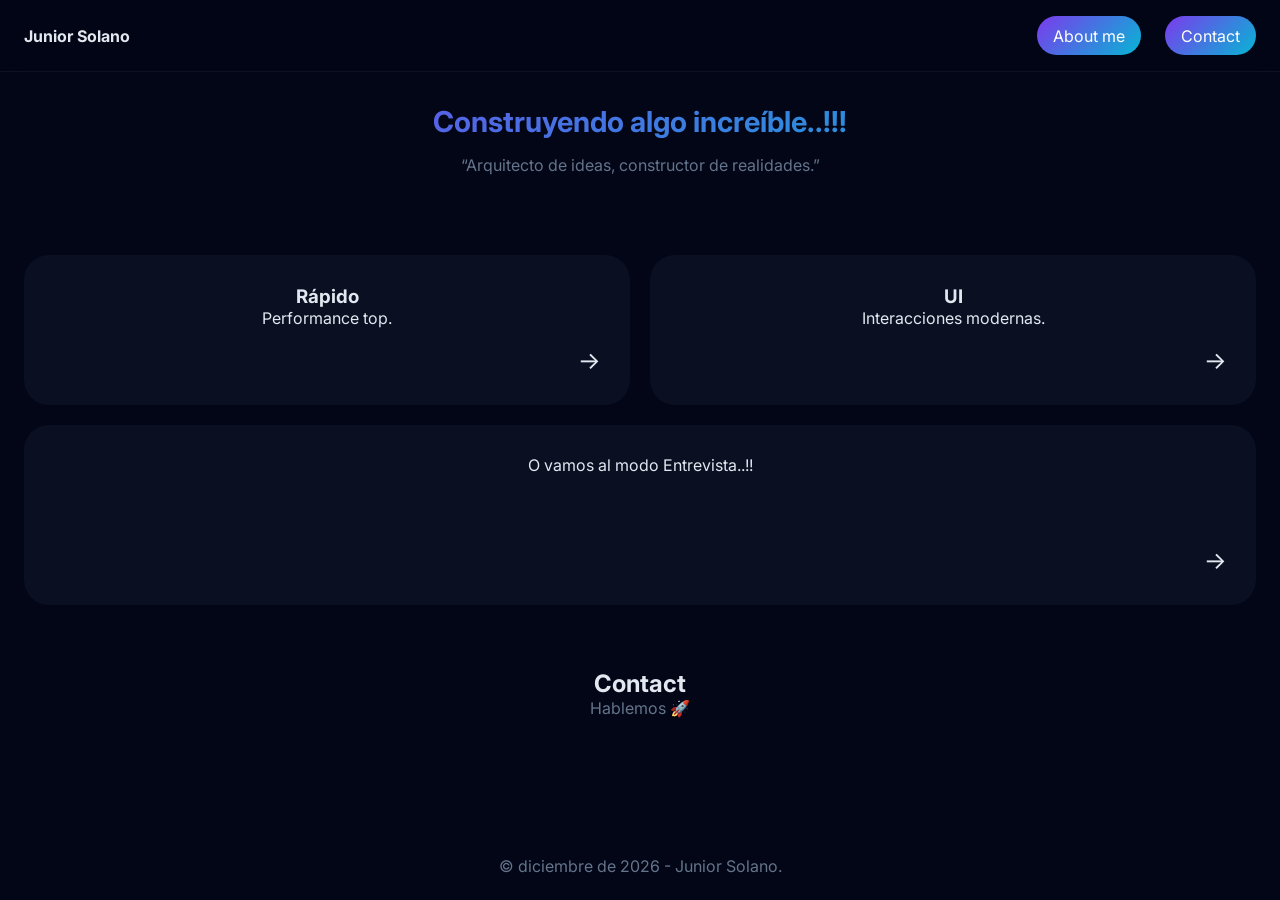
==== index.html @ f655fb6e "cards" ====
<!doctype html>
<html lang="es">
	<head>
		<meta charset="UTF-8" />
		<meta name="viewport" content="width=device-width, initial-scale=1.0" />
		<title>Junior Solano´s official Website</title>
		<link
			href="https://fonts.googleapis.com/css2?family=Inter:wght@300;400;600;700&display=swap"
			rel="stylesheet"
		/>
		<link rel="icon" href="assets/icon-dev.png" />
		<link rel="stylesheet" href="styles.css" />
	</head>
	<body>
		<header>
			<div class="logo" onclick="openModal()">Junior Solano</div>

			<nav>
				<a href="about.html" class="btn">About me</a>
				<a href="contact.html" class="btn">Contact</a>
			</nav>

			<div class="burger" id="burger" onclick="toggleMenu()">
				<span></span><span></span><span></span>
			</div>
		</header>

		<div class="mobile-menu" id="mobileMenu">
			<a href="#about" class="btn">About me</a>
			<a href="#contact" class="btn">Contact</a>
		</div>

		<section class="hero">
			<h1>Construyendo algo increíble..!!!</h1>
			<p>“Arquitecto de ideas, constructor de realidades.”</p>
		</section>

		<section class="section">
			<div class="cards">
				<div class="card">
					<div>
						<h3>Rápido</h3>
						<p>Performance top.</p>
					</div>
					<div class="arrow">→</div>
				</div>
				<div class="card">
					<div>
						<h3>UI</h3>
						<p>Interacciones modernas.</p>
					</div>
					<div class="arrow">→</div>
				</div>
				<div class="card wide">
					<span>O vamos al modo Entrevista..!!</span>
					<div class="arrow">→</div>
				</div>
			</div>
		</section>

		<section id="contact" class="section">
			<h2>Contact</h2>
			<p style="color: var(--muted)">Hablemos 🚀</p>
		</section>

		<footer><span id="copyright"></span></footer>

		<!-- MODAL -->
		<div class="modal" id="modal" onclick="closeModal()">
			<div class="modal-card" onclick="event.stopPropagation()">
				<h3>Hey 😎</h3>
				<p style="color: var(--muted); margin: 10px 0">
					Este sitio compila sin errores... mi vida no ;-)
				</p>
				<a href="#" class="btn">Ver algo más cool</a>
			</div>
		</div>

		<script>
			function toggleMenu() {
				mobileMenu.classList.toggle("open");
				burger.classList.toggle("active");
			}

			function openModal() {
				modal.classList.add("open");
			}
			function closeModal() {
				modal.classList.remove("open");
			}

			// easter egg "dev"
			let typed = "";
			window.addEventListener("keydown", (e) => {
				typed += e.key.toLowerCase();
				if (typed.includes("dev")) {
					alert("Modo developer activado 😏");
					typed = "";
				}
			});

			const now = new Date();
			const options = { year: "numeric", month: "long" };
			copyright.textContent = `© ${now.toLocaleDateString("es-ES", options)} - Junior Solano.`;

			// Sistema de validación de páginas y redirección a 404
			document.addEventListener("click", async (e) => {
				const link = e.target.closest("a");
				if (!link) return;

				const href = link.getAttribute("href");

				// Solo validar enlaces externos (que terminan en .html)
				// Ignorar enlaces internos (#), javascript:, y enlaces sin href
				if (
					!href ||
					href.startsWith("#") ||
					href.startsWith("javascript:") ||
					href === "/" ||
					href === ""
				) {
					return;
				}

				// Si es una página HTML, validar que exista
				if (href.endsWith(".html")) {
					e.preventDefault();

					try {
						const response = await fetch(href, { method: "HEAD" });

						if (response.status === 404 || !response.ok) {
							// Página no existe, redirigir a 404
							window.location.href = "/404.html";
						} else {
							// Página existe, navegar normalmente
							window.location.href = href;
						}
					} catch (error) {
						// Si hay error en la solicitud, asumir que no existe y redirigir a 404
						window.location.href = "/404.html";
					}
				}
			});
		</script>
	</body>
</html>
---- styles.css ----
:root {
	--bg: #020617;
	--card: rgba(15, 23, 42, 0.6);
	--text: #e2e8f0;
	--muted: #64748b;
	--primary: #7c3aed;
	--gradient: linear-gradient(135deg, #7c3aed, #06b6d4);
	--radius: 16px;
}

* {
	margin: 0;
	padding: 0;
	box-sizing: border-box;
	font-family: "Inter", sans-serif;
	scroll-behavior: smooth;
}

body {
	background: var(--bg);
	color: var(--text);
	min-height: 100vh;
	display: flex;
	flex-direction: column;
}

header {
	position: sticky;
	top: 0;
	backdrop-filter: blur(12px);
	background: rgba(2, 6, 23, 0.6);
	border-bottom: 1px solid rgba(255, 255, 255, 0.05);
	padding: 1rem 1.5rem;
	display: flex;
	justify-content: space-between;
	align-items: center;
	z-index: 1000;
}

.logo {
	cursor: pointer;
	font-weight: 700;
}

nav {
	display: none;
	gap: 1.5rem;
}

nav a {
	color: var(--text);
	text-decoration: none;
	position: relative;
}

nav a::after {
	content: "";
	position: absolute;
	bottom: -4px;
	left: 0;
	width: 0%;
	height: 2px;
	background: var(--gradient);
	transition: 0.3s;
}

nav a:hover::after {
	width: 100%;
}

.btn {
	background: var(--gradient);
	padding: 0.6rem 1rem;
	border-radius: 999px;
	color: white;
	text-decoration: none;
	transition: 0.3s;
}

.btn:hover {
	box-shadow: 0 0 20px rgba(124, 58, 237, 0.6);
}

.burger {
	display: flex;
	flex-direction: column;
	gap: 5px;
	cursor: pointer;
}

.burger span {
	width: 25px;
	height: 2px;
	background: var(--text);
	transition: 0.3s;
}

.burger.active span:nth-child(1) {
	transform: rotate(45deg) translateY(6px);
}
.burger.active span:nth-child(2) {
	opacity: 0;
}
.burger.active span:nth-child(3) {
	transform: rotate(-45deg) translateY(-6px);
}

/* MOBILE MENU FIXED + LOWER */
.mobile-menu {
	position: fixed;
	top: 70px;
	right: 0;
	height: calc(100vh - 70px);
	width: 75%;
	background: rgba(2, 6, 23, 0.95);
	backdrop-filter: blur(20px);
	display: flex;
	flex-direction: column;
	padding: 2rem;
	gap: 1rem;
	transform: translateX(100%);
	transition: transform 0.4s ease;
}

.mobile-menu.open {
	transform: translateX(0);
}

.mobile-menu a {
	opacity: 0;
	transform: translateX(20px);
	text-decoration: none;
	color: var(--text);
	padding: 0.9rem 1rem;
	border-radius: 10px;
	background: rgba(255, 255, 255, 0.03);
	transition: 0.3s;
}

.mobile-menu.open a {
	opacity: 1;
	transform: translateX(0);
}

.mobile-menu a:nth-child(1) {
	transition-delay: 0.1s;
}
.mobile-menu a:nth-child(2) {
	transition-delay: 0.2s;
}
.mobile-menu a:nth-child(3) {
	transition-delay: 0.3s;
}

.mobile-menu a:hover {
	background: rgba(124, 58, 237, 0.2);
	transform: translateX(6px);
}

.hero,
.section {
	padding: 2rem 1.5rem;
	text-align: center;
}

.hero h1 {
	font-size: 1.8rem;
	background: var(--gradient);
	-webkit-background-clip: text;
	-webkit-text-fill-color: transparent;
}

.hero p {
	color: var(--muted);
	margin: 1rem 0;
}

.cards {
	display: grid;
	grid-template-columns: 1fr;
	gap: 20px;
}

.card {
	background: var(--card);
	color: var(--text);
	border-radius: 25px;
	padding: 30px;
	cursor: pointer;
	display: flex;
	flex-direction: column;
	justify-content: space-between;
	min-height: 150px;
	transition:
		transform 0.3s ease,
		box-shadow 0.3s ease;
	animation: slideUp 0.8s ease forwards;
}

.card:hover {
	transform: translateY(-8px) scale(1.02);
	box-shadow: 0 10px 30px rgba(0, 0, 0, 0.3);
}

.arrow {
	align-self: flex-end;
	font-size: 1.5rem;
	transition: transform 0.3s ease;
}

.card:hover .arrow {
	transform: translateX(8px);
}

.wide {
	min-height: 180px;
}

/* Tablet */
@media (min-width: 600px) {
	.cards {
		grid-template-columns: repeat(2, 1fr);
	}

	.wide {
		grid-column: span 2;
	}
}

footer {
	margin-top: auto;
	text-align: center;
	padding: 1.5rem;
	color: var(--muted);
}

/* MODAL APPLE STYLE */
.modal {
	position: fixed;
	inset: 0;
	background: rgba(0, 0, 0, 0.5);
	backdrop-filter: blur(10px);
	display: flex;
	align-items: center;
	justify-content: center;
	opacity: 0;
	pointer-events: none;
	transition: 0.3s;
}

.modal.open {
	opacity: 1;
	pointer-events: all;
}

.modal::before {
	content: "";
	position: absolute;
	inset: 0;
	background: url("https://grainy-gradients.vercel.app/noise.svg");
	opacity: 0.2;
}

.modal-card {
	position: relative;
	background: var(--card);
	padding: 2rem;
	border-radius: var(--radius);
	text-align: center;
	transform: scale(0.9);
	transition: 0.3s;
}

.modal.open .modal-card {
	transform: scale(1);
}

@media (min-width: 640px) {
	nav {
		display: flex;
	}
	.burger {
		display: none;
	}
}

/* Animaciones */
@keyframes slideUp {
	from {
		opacity: 0;
		transform: translateY(20px);
	}
	to {
		opacity: 1;
		transform: translateY(0);
	}
}
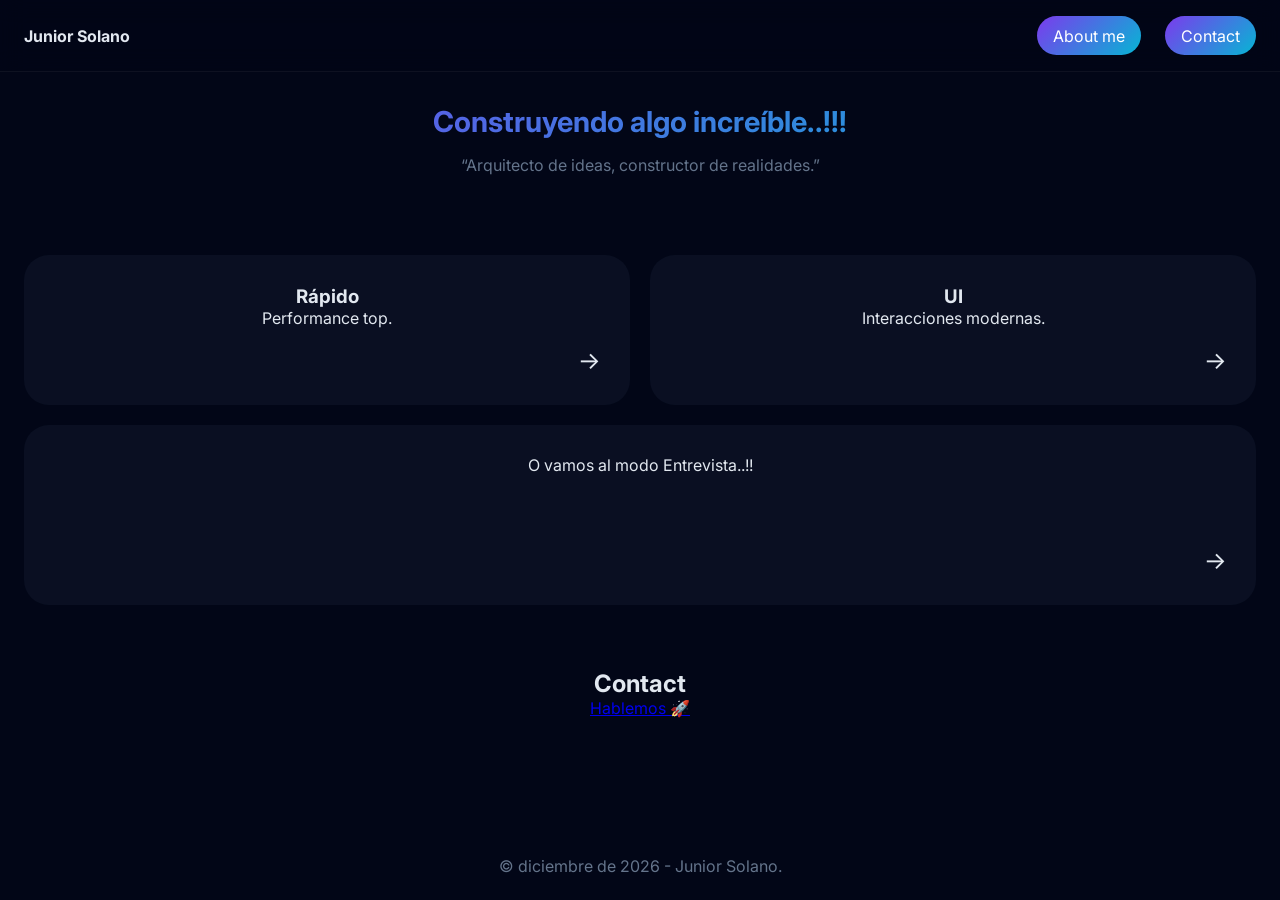
==== commit 6a0c6858: "3 cards beta" ====
--- a/index.html
+++ b/index.html
@@ -60,7 +60,8 @@
 
 		<section id="contact" class="section">
 			<h2>Contact</h2>
-			<p style="color: var(--muted)">Hablemos 🚀</p>
+			<p style="color: var(--muted)">
+				<a href="constructor.html" class="">Hablemos 🚀</p></a>
 		</section>
 
 		<footer><span id="copyright"></span></footer>
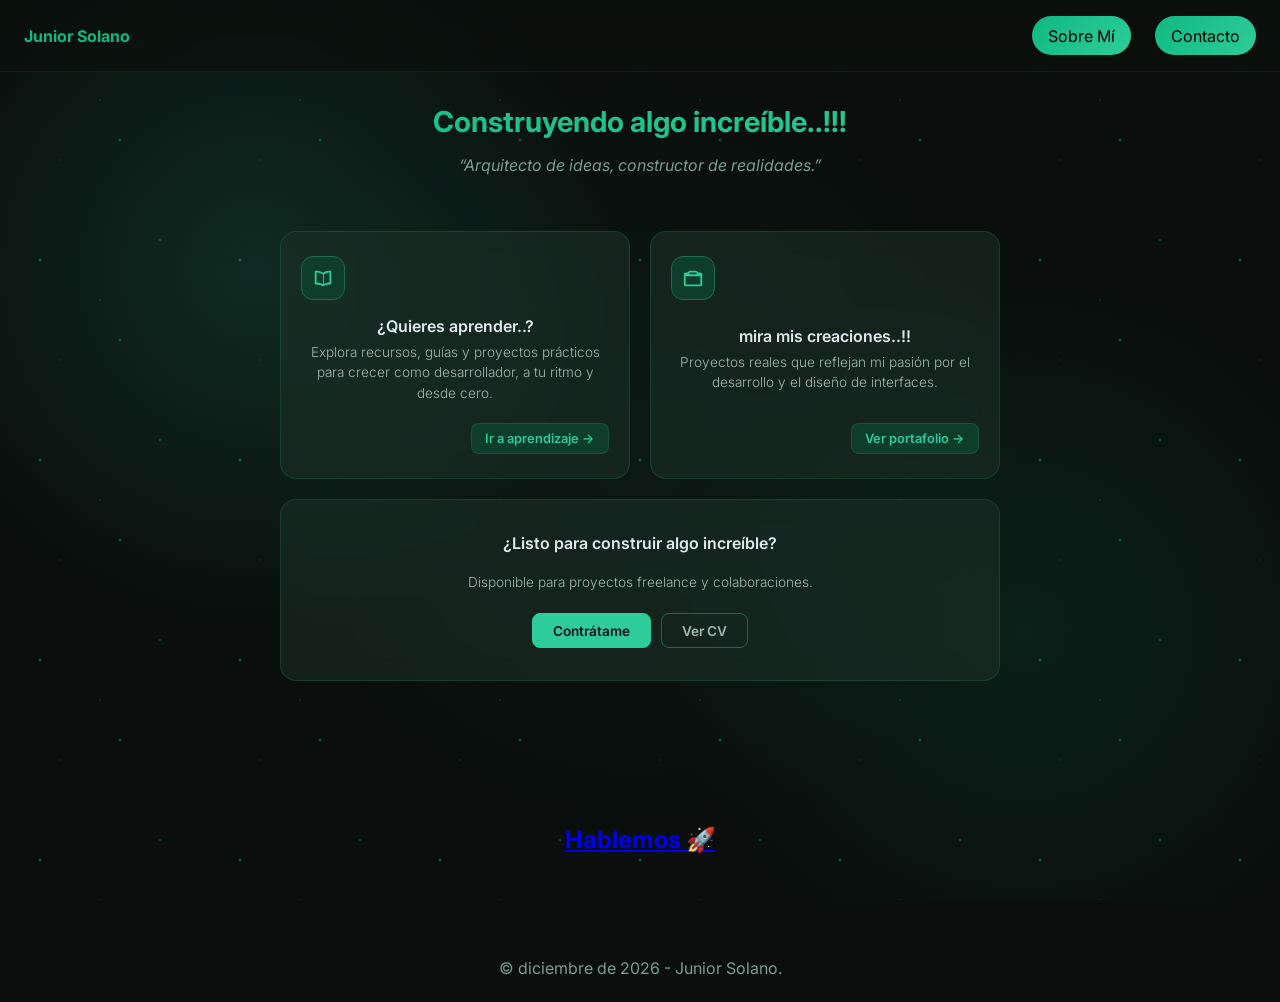
==== commit 7bad60e0: "bg y animations" ====
--- a/index.html
+++ b/index.html
@@ -16,8 +16,8 @@
 			<div class="logo" onclick="openModal()">Junior Solano</div>
 
 			<nav>
-				<a href="about.html" class="btn">About me</a>
-				<a href="contact.html" class="btn">Contact</a>
+					<a href="about.html" class="btn">Sobre Mí</a>
+					<a href="contact.html" class="btn">Contacto</a>
 			</nav>
 
 			<div class="burger" id="burger" onclick="toggleMenu()">
@@ -26,42 +26,87 @@
 		</header>
 
 		<div class="mobile-menu" id="mobileMenu">
-			<a href="#about" class="btn">About me</a>
-			<a href="#contact" class="btn">Contact</a>
+			<a href="#about" class="btn">Sobre Mí</a>
+			<a href="#contact" class="btn">Contacto</a>
 		</div>
 
 		<section class="hero">
 			<h1>Construyendo algo increíble..!!!</h1>
-			<p>“Arquitecto de ideas, constructor de realidades.”</p>
+			<p><em>“Arquitecto de ideas, constructor de realidades.”</em></p>
 		</section>
 
 		<section class="section">
 			<div class="cards">
 				<div class="card">
+					<div class="card-icon">
+						<!-- ícono: libro abierto -->
+						<svg
+							viewBox="0 0 24 24"
+							xmlns="http://www.w3.org/2000/svg"
+						>
+							<path
+								d="M12 21a1 1 0 01-.5-.13C10 19.91 7.5 19 5 19H4a1 1 0 01-1-1V5a1 1 0 011-1h1c2.74 0 5.4.9 7 2.28C13.6 4.9 16.26 4 19 4h1a1 1 0 011 1v13a1 1 0 01-1 1h-1c-2.5 0-5 .91-6.5 1.87A1 1 0 0112 21zm-7-4h.09C7.5 17 10 17.7 12 18.83V8.1C10.5 7.1 8.3 6.3 5 6.08V17zm14 0V6.08C16.7 6.3 14.5 7.1 13 8.1v10.73C15 17.7 17.5 17 19 17h.09z"
+							/>
+						</svg>
+					</div>
 					<div>
-						<h3>Rápido</h3>
-						<p>Performance top.</p>
+						<h3>¿Quieres aprender..?</h3>
+						<p>
+							Explora recursos, guías y proyectos prácticos para
+							crecer como desarrollador, a tu ritmo y desde cero.
+						</p>
 					</div>
-					<div class="arrow">→</div>
+					<a href="aprendizaje.html" class="arrow btn-arrow"
+						>Ir a aprendizaje →</a
+					>
 				</div>
+
 				<div class="card">
+					<div class="card-icon">
+						<!-- ícono: portafolio -->
+						<svg
+							viewBox="0 0 24 24"
+							xmlns="http://www.w3.org/2000/svg"
+						>
+							<path
+								d="M20 6h-2.18A3 3 0 0015 4H9a3 3 0 00-2.82 2H4a2 2 0 00-2 2v11a2 2 0 002 2h16a2 2 0 002-2V8a2 2 0 00-2-2zm-11 0h6a1 1 0 010 2H9a1 1 0 010-2zm-5 4h16v9H4v-9z"
+							/>
+						</svg>
+					</div>
 					<div>
-						<h3>UI</h3>
-						<p>Interacciones modernas.</p>
+						<h3>mira mis creaciones..!!</h3>
+						<p>
+							Proyectos reales que reflejan mi pasión por el
+							desarrollo y el diseño de interfaces.
+						</p>
 					</div>
-					<div class="arrow">→</div>
+					<a href="portafolio.html" class="arrow btn-arrow"
+						>Ver portafolio →</a
+					>
 				</div>
-				<div class="card wide">
-					<span>O vamos al modo Entrevista..!!</span>
-					<div class="arrow">→</div>
+
+				<div class="card card-cta">
+					<h3 class="cta-title">
+						¿Listo para construir algo increíble?
+					</h3>
+					<p class="cta-sub">
+						Disponible para proyectos freelance y colaboraciones.
+					</p>
+					<div class="cta-btns">
+						<a href="contacto.html" class="cta-btn cta-primary"
+							>Contrátame</a
+						>
+						<a href="cv.html" class="cta-btn cta-secondary"
+							>Ver CV</a
+						>
+					</div>
 				</div>
 			</div>
 		</section>
 
 		<section id="contact" class="section">
-			<h2>Contact</h2>
-			<p style="color: var(--muted)">
-				<a href="constructor.html" class="">Hablemos 🚀</p></a>
+			
+			<h2 style="color: var(--muted)">				<a href="constructor.html" class="">Hablemos 🚀<h2/></a>
 		</section>
 
 		<footer><span id="copyright"></span></footer>
@@ -77,72 +122,6 @@
 			</div>
 		</div>
 
-		<script>
-			function toggleMenu() {
-				mobileMenu.classList.toggle("open");
-				burger.classList.toggle("active");
-			}
-
-			function openModal() {
-				modal.classList.add("open");
-			}
-			function closeModal() {
-				modal.classList.remove("open");
-			}
-
-			// easter egg "dev"
-			let typed = "";
-			window.addEventListener("keydown", (e) => {
-				typed += e.key.toLowerCase();
-				if (typed.includes("dev")) {
-					alert("Modo developer activado 😏");
-					typed = "";
-				}
-			});
-
-			const now = new Date();
-			const options = { year: "numeric", month: "long" };
-			copyright.textContent = `© ${now.toLocaleDateString("es-ES", options)} - Junior Solano.`;
-
-			// Sistema de validación de páginas y redirección a 404
-			document.addEventListener("click", async (e) => {
-				const link = e.target.closest("a");
-				if (!link) return;
-
-				const href = link.getAttribute("href");
-
-				// Solo validar enlaces externos (que terminan en .html)
-				// Ignorar enlaces internos (#), javascript:, y enlaces sin href
-				if (
-					!href ||
-					href.startsWith("#") ||
-					href.startsWith("javascript:") ||
-					href === "/" ||
-					href === ""
-				) {
-					return;
-				}
-
-				// Si es una página HTML, validar que exista
-				if (href.endsWith(".html")) {
-					e.preventDefault();
-
-					try {
-						const response = await fetch(href, { method: "HEAD" });
-
-						if (response.status === 404 || !response.ok) {
-							// Página no existe, redirigir a 404
-							window.location.href = "/404.html";
-						} else {
-							// Página existe, navegar normalmente
-							window.location.href = href;
-						}
-					} catch (error) {
-						// Si hay error en la solicitud, asumir que no existe y redirigir a 404
-						window.location.href = "/404.html";
-					}
-				}
-			});
-		</script>
+		<script src="script.js"></script>
 	</body>
 </html>
--- a/styles.css
+++ b/styles.css
@@ -1,14 +1,19 @@
+/* ══════════════════════════════════════════════════════════════════════════════
+VARIABLES & RESET
+   ═════════════════════════════════════════════════════════════════════════════ */
 :root {
-	--bg: #020617;
-	--card: rgba(15, 23, 42, 0.6);
+	--bg: #0a0f0d;
+	--card: rgba(30, 50, 40, 0.6);
 	--text: #e2e8f0;
-	--muted: #64748b;
-	--primary: #7c3aed;
-	--gradient: linear-gradient(135deg, #7c3aed, #06b6d4);
+	--muted: #7a9d8f;
+	--primary: #10b981;
+	--gradient: linear-gradient(135deg, #10b981, #2ecc9a);
 	--radius: 16px;
 }
 
-* {
+*,
+*::before,
+*::after {
 	margin: 0;
 	padding: 0;
 	box-sizing: border-box;
@@ -22,14 +27,80 @@
 	min-height: 100vh;
 	display: flex;
 	flex-direction: column;
+	position: relative;
+	overflow-x: hidden;
+}
+
+/* Fondo animado combinado */
+body::before {
+	content: "";
+	position: fixed;
+	inset: 0;
+	background-image: 
+		/* Luz ambiental - Opción 5 */
+		radial-gradient(
+			circle at 20% 30%,
+			rgba(46, 204, 154, 0.15) 0%,
+			transparent 30%
+		),
+		radial-gradient(
+			circle at 80% 70%,
+			rgba(16, 185, 129, 0.1) 0%,
+			transparent 30%
+		),
+		radial-gradient(
+			circle at 50% 50%,
+			rgba(46, 204, 154, 0.05) 0%,
+			transparent 50%
+		),
+		/* Partículas brillantes - Opción 3 */
+		radial-gradient(
+				2px 2px at 20% 30%,
+				rgba(46, 204, 154, 0.6),
+				transparent
+			),
+		radial-gradient(
+			2px 2px at 60% 70%,
+			rgba(16, 185, 129, 0.6),
+			transparent
+		),
+		radial-gradient(
+			1px 1px at 50% 50%,
+			rgba(46, 204, 154, 0.4),
+			transparent
+		),
+		radial-gradient(
+			2px 2px at 80% 20%,
+			rgba(16, 185, 129, 0.5),
+			transparent
+		),
+		radial-gradient(
+			1px 1px at 30% 80%,
+			rgba(46, 204, 154, 0.3),
+			transparent
+		);
+	background-size:
+		100% 100%,
+		100% 100%,
+		100% 100%,
+		200px 200px,
+		200px 200px,
+		200px 200px,
+		200px 200px,
+		200px 200px;
+	animation:
+		glowPulse 6s ease-in-out infinite,
+		particleShift 25s linear infinite;
+	pointer-events: none;
+	z-index: -1;
 }
 
 header {
 	position: sticky;
 	top: 0;
 	backdrop-filter: blur(12px);
-	background: rgba(2, 6, 23, 0.6);
-	border-bottom: 1px solid rgba(255, 255, 255, 0.05);
+	background: rgba(10, 15, 13, 0.6);
+	border-bottom: 1px solid rgba(46, 204, 154, 0.1);
 	padding: 1rem 1.5rem;
 	display: flex;
 	justify-content: space-between;
@@ -40,6 +111,7 @@
 .logo {
 	cursor: pointer;
 	font-weight: 700;
+	color: var(--primary);
 }
 
 nav {
@@ -72,13 +144,13 @@
 	background: var(--gradient);
 	padding: 0.6rem 1rem;
 	border-radius: 999px;
-	color: white;
+	color: #000000;
 	text-decoration: none;
 	transition: 0.3s;
 }
 
 .btn:hover {
-	box-shadow: 0 0 20px rgba(124, 58, 237, 0.6);
+	box-shadow: 0 0 20px rgba(16, 185, 129, 0.6);
 }
 
 .burger {
@@ -112,7 +184,7 @@
 	right: 0;
 	height: calc(100vh - 70px);
 	width: 75%;
-	background: rgba(2, 6, 23, 0.95);
+	background: rgba(10, 15, 13, 0.95);
 	backdrop-filter: blur(20px);
 	display: flex;
 	flex-direction: column;
@@ -153,7 +225,7 @@
 }
 
 .mobile-menu a:hover {
-	background: rgba(124, 58, 237, 0.2);
+	background: rgba(16, 185, 129, 0.2);
 	transform: translateX(6px);
 }
 
@@ -161,6 +233,10 @@
 .section {
 	padding: 2rem 1.5rem;
 	text-align: center;
+}
+
+.hero + .section {
+	padding-top: 0.5rem;
 }
 
 .hero h1 {
@@ -182,7 +258,7 @@
 }
 
 .card {
-	background: var(--card);
+	background: rgba(30, 50, 40, 0.55);
 	color: var(--text);
 	border-radius: 25px;
 	padding: 30px;
@@ -191,6 +267,7 @@
 	flex-direction: column;
 	justify-content: space-between;
 	min-height: 150px;
+	backdrop-filter: blur(10px);
 	transition:
 		transform 0.3s ease,
 		box-shadow 0.3s ease;
@@ -200,6 +277,7 @@
 .card:hover {
 	transform: translateY(-8px) scale(1.02);
 	box-shadow: 0 10px 30px rgba(0, 0, 0, 0.3);
+	background: rgba(20, 58, 41, 0.75);
 }
 
 .arrow {
@@ -284,7 +362,272 @@
 	}
 }
 
-/* Animaciones */
+/* ══════════════════════════════════════════════════════════════════════════════
+   CARDS & COMPONENTS
+   ═════════════════════════════════════════════════════════════════════════════ */
+
+.section {
+	padding: 3rem 1rem 4rem;
+	display: flex;
+	flex-direction: column;
+	align-items: center;
+	gap: 2.5rem;
+}
+
+.cards {
+	display: grid;
+	grid-template-columns: 1fr;
+	gap: 1rem;
+	width: 100%;
+	max-width: 720px;
+}
+
+.card {
+	background: rgba(30, 50, 40, 0.55);
+	border: 1px solid rgba(46, 204, 154, 0.16);
+	border-radius: 16px;
+	padding: 1.5rem 1.25rem;
+	cursor: pointer;
+	position: relative;
+	overflow: hidden;
+	backdrop-filter: blur(12px);
+	opacity: 0;
+	transform: translateY(20px);
+	animation: cardIn 0.5s cubic-bezier(0.22, 1, 0.36, 1) forwards;
+	transition:
+		transform 0.3s cubic-bezier(0.22, 1, 0.36, 1),
+		border-color 0.3s,
+		background 0.3s;
+}
+
+.card:nth-child(1) {
+	animation-delay: 0.05s;
+}
+.card:nth-child(2) {
+	animation-delay: 0.15s;
+}
+.card:nth-child(3) {
+	animation-delay: 0.25s;
+}
+.card:nth-child(4) {
+	animation-delay: 0.35s;
+}
+.card:nth-child(5) {
+	animation-delay: 0.45s;
+}
+.card:nth-child(6) {
+	animation-delay: 0.55s;
+}
+
+.card:hover {
+	transform: scale(1.04) translateY(-2px);
+	border-color: #2ecc9a44;
+	background: rgba(20, 58, 41, 0.7);
+}
+
+.card::before {
+	content: "";
+	position: absolute;
+	inset: 0;
+	border-radius: 16px;
+	background: radial-gradient(circle at 60% 0%, #2ecc9a12, transparent 70%);
+	opacity: 0;
+	transition: opacity 0.4s;
+	pointer-events: none;
+}
+
+.card:hover::before {
+	opacity: 1;
+}
+
+/* CARD ICON */
+.card-icon {
+	width: 44px;
+	height: 44px;
+	border-radius: 12px;
+	background: #0f3d2c;
+	border: 1px solid #1d6b4a;
+	display: flex;
+	align-items: center;
+	justify-content: center;
+	margin-bottom: 1rem;
+	transition:
+		transform 0.4s cubic-bezier(0.34, 1.56, 0.64, 1),
+		background 0.3s,
+		border-color 0.3s;
+}
+
+.card:hover .card-icon {
+	transform: rotate(12deg) scale(1.18);
+	background: #1a5e48;
+	border-color: #2ecc9a88;
+}
+
+.card-icon svg {
+	width: 22px;
+	height: 22px;
+	fill: #2ecc9a;
+	transition: fill 0.3s;
+}
+
+/* CARD TEXT */
+.card h3 {
+	font-size: 1rem;
+	font-weight: 600;
+	color: #e2e8f0;
+	margin-bottom: 0.35rem;
+	transition: color 0.3s;
+}
+
+.card:hover h3 {
+	color: #ffffff;
+}
+
+.card p {
+	font-size: 0.85rem;
+	font-weight: 300;
+	color: #a0b8b0;
+	line-height: 1.5;
+	transition: color 0.3s;
+}
+
+.card:hover p {
+	color: #c0d8d0;
+}
+
+.arrow {
+	margin-top: 1.25rem;
+	font-size: 0.85rem;
+	color: #4a6b60;
+	display: inline-block;
+	transition:
+		transform 0.3s,
+		color 0.3s;
+}
+
+.card:hover .arrow {
+	transform: translateX(5px);
+	color: #2ecc9a;
+}
+
+/* CARD CTA */
+.card-cta {
+	text-align: center;
+	display: flex;
+	flex-direction: column;
+	align-items: center;
+	justify-content: center;
+	gap: 0.75rem;
+	padding: 2rem 1.5rem;
+}
+
+.cta-title {
+	font-size: 1.15rem;
+	font-weight: 700;
+	color: #e2e8f0;
+	line-height: 1.4;
+}
+
+.cta-sub {
+	font-size: 0.85rem;
+	color: #7a9d8f;
+	line-height: 1.5;
+	max-width: 400px;
+}
+
+.cta-btns {
+	display: flex;
+	gap: 10px;
+	flex-wrap: wrap;
+	justify-content: center;
+	margin-top: 0.5rem;
+}
+
+.cta-btn {
+	padding: 0.55rem 1.25rem;
+	border-radius: 8px;
+	font-size: 0.85rem;
+	font-weight: 600;
+	text-decoration: none;
+	transition:
+		transform 0.25s,
+		background 0.25s,
+		border-color 0.25s;
+}
+
+.cta-primary {
+	background: #2ecc9a;
+	color: #0a0f0d;
+	border: 1px solid #2ecc9a;
+}
+
+.cta-primary:hover {
+	background: #10b981;
+	transform: translateY(-2px);
+}
+
+.cta-secondary {
+	background: transparent;
+	color: #a0b8b0;
+	border: 1px solid #1d6b4a;
+}
+
+.cta-secondary:hover {
+	border-color: #2ecc9a;
+	color: #e2e8f0;
+	transform: translateY(-2px);
+}
+
+/* ARROW BUTTON */
+.btn-arrow {
+	display: inline-block;
+	margin-top: 1.25rem;
+	font-size: 0.8rem;
+	font-weight: 600;
+	color: #2ecc9a;
+	background: #0f3d2c;
+	border: 1px solid #1d6b4a88;
+	border-radius: 8px;
+	padding: 0.45rem 0.85rem;
+	text-decoration: none;
+	transition:
+		background 0.3s,
+		border-color 0.3s,
+		transform 0.3s,
+		color 0.3s;
+}
+
+.card:hover .btn-arrow {
+	background: #1a5e48;
+	border-color: #2ecc9a88;
+	transform: translateX(4px);
+}
+
+/* RESPONSIVE GRID */
+@media (min-width: 768px) {
+	.cards {
+		grid-template-columns: repeat(2, 1fr);
+		gap: 1.25rem;
+	}
+	.section {
+		padding: 4rem 2rem 5rem;
+	}
+	.card:last-child {
+		grid-column: 1 / -1;
+	}
+}
+
+/* ══════════════════════════════════════════════════════════════════════════════
+   ANIMATIONS
+   ═════════════════════════════════════════════════════════════════════════════ */
+
+@keyframes cardIn {
+	to {
+		opacity: 1;
+		transform: translateY(0);
+	}
+}
+
 @keyframes slideUp {
 	from {
 		opacity: 0;
@@ -295,3 +638,40 @@
 		transform: translateY(0);
 	}
 }
+
+/* Pulso de luz ambiental */
+@keyframes glowPulse {
+	0%,
+	100% {
+		opacity: 0.5;
+	}
+	50% {
+		opacity: 1;
+	}
+}
+
+/* Movimiento de partículas brillantes */
+@keyframes particleShift {
+	0% {
+		background-position:
+			0 0,
+			0 0,
+			0 0,
+			0 0,
+			0 0,
+			0 0,
+			0 0,
+			0 0;
+	}
+	100% {
+		background-position:
+			0 0,
+			0 0,
+			0 0,
+			200px 200px,
+			200px 200px,
+			200px 200px,
+			200px 200px,
+			200px 200px;
+	}
+}
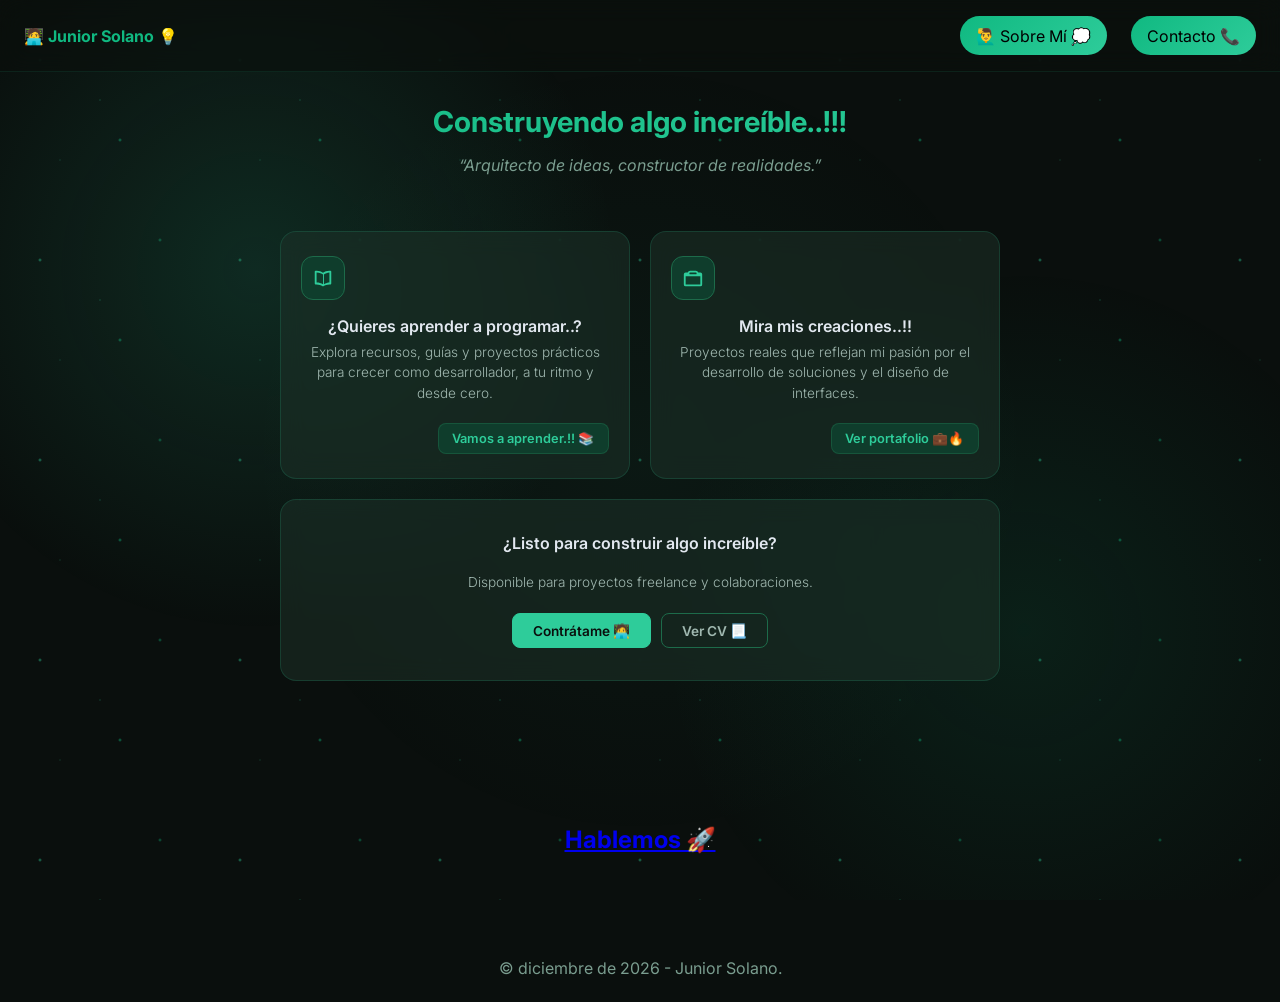
==== commit 722152cd: "emojis" ====
--- a/index.html
+++ b/index.html
@@ -13,11 +13,11 @@
 	</head>
 	<body>
 		<header>
-			<div class="logo" onclick="openModal()">Junior Solano</div>
+			<div class="logo" onclick="openModal()">🧑‍💻 Junior Solano 💡</div>
 
 			<nav>
-					<a href="about.html" class="btn">Sobre Mí</a>
-					<a href="contact.html" class="btn">Contacto</a>
+					<a href="about.html" class="btn">🙋‍♂️ Sobre Mí 💭</a>
+					<a href="contact.html" class="btn">Contacto 📞</a>
 			</nav>
 
 			<div class="burger" id="burger" onclick="toggleMenu()">
@@ -26,8 +26,8 @@
 		</header>
 
 		<div class="mobile-menu" id="mobileMenu">
-			<a href="#about" class="btn">Sobre Mí</a>
-			<a href="#contact" class="btn">Contacto</a>
+			<a href="#about" class="btn">🙋‍♂️ Sobre Mí 💭</a>
+			<a href="#contact" class="btn">Contacto 📞</a>
 		</div>
 
 		<section class="hero">
@@ -50,14 +50,14 @@
 						</svg>
 					</div>
 					<div>
-						<h3>¿Quieres aprender..?</h3>
+						<h3>¿Quieres aprender a programar..?</h3>
 						<p>
 							Explora recursos, guías y proyectos prácticos para
 							crecer como desarrollador, a tu ritmo y desde cero.
 						</p>
 					</div>
 					<a href="aprendizaje.html" class="arrow btn-arrow"
-						>Ir a aprendizaje →</a
+						>Vamos a aprender.!! 📚</a
 					>
 				</div>
 
@@ -74,14 +74,14 @@
 						</svg>
 					</div>
 					<div>
-						<h3>mira mis creaciones..!!</h3>
+						<h3>Mira mis creaciones..!!</h3>
 						<p>
 							Proyectos reales que reflejan mi pasión por el
-							desarrollo y el diseño de interfaces.
+							desarrollo de soluciones y el diseño de interfaces.
 						</p>
 					</div>
 					<a href="portafolio.html" class="arrow btn-arrow"
-						>Ver portafolio →</a
+						>Ver portafolio 💼🔥</a
 					>
 				</div>
 
@@ -94,10 +94,10 @@
 					</p>
 					<div class="cta-btns">
 						<a href="contacto.html" class="cta-btn cta-primary"
-							>Contrátame</a
+							>Contrátame 🧑‍💻</a
 						>
 						<a href="cv.html" class="cta-btn cta-secondary"
-							>Ver CV</a
+							>Ver CV 📃</a
 						>
 					</div>
 				</div>
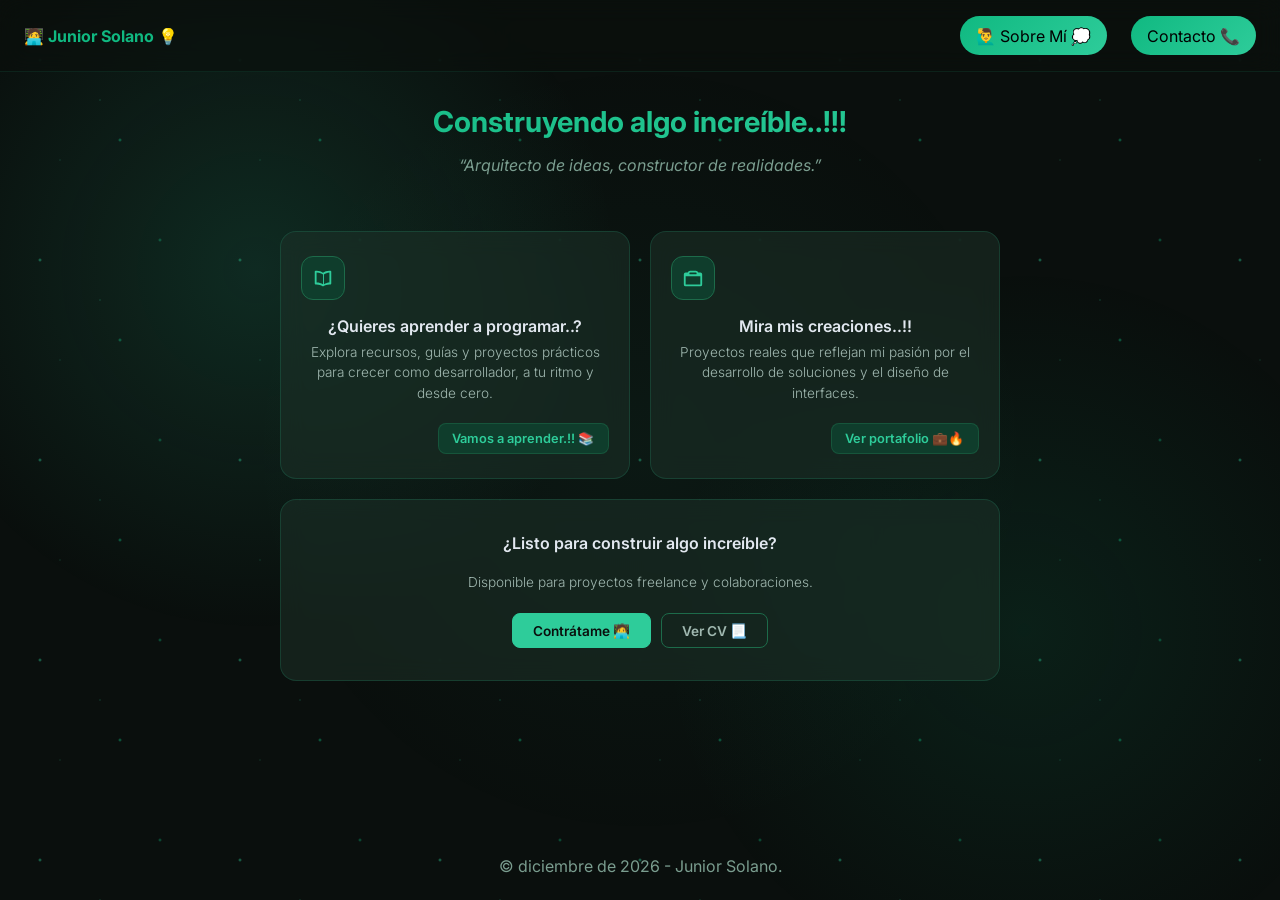
==== commit 67d3d57e: "." ====
--- a/index.html
+++ b/index.html
@@ -16,8 +16,8 @@
 			<div class="logo" onclick="openModal()">🧑‍💻 Junior Solano 💡</div>
 
 			<nav>
-					<a href="about.html" class="btn">🙋‍♂️ Sobre Mí 💭</a>
-					<a href="contact.html" class="btn">Contacto 📞</a>
+				<a href="about.html" class="btn">🙋‍♂️ Sobre Mí 💭</a>
+				<a href="contact.html" class="btn">Contacto 📞</a>
 			</nav>
 
 			<div class="burger" id="burger" onclick="toggleMenu()">
@@ -104,10 +104,12 @@
 			</div>
 		</section>
 
+		<!-- Sección de contacto 
 		<section id="contact" class="section">
 			
 			<h2 style="color: var(--muted)">				<a href="constructor.html" class="">Hablemos 🚀<h2/></a>
 		</section>
+	-->
 
 		<footer><span id="copyright"></span></footer>
 
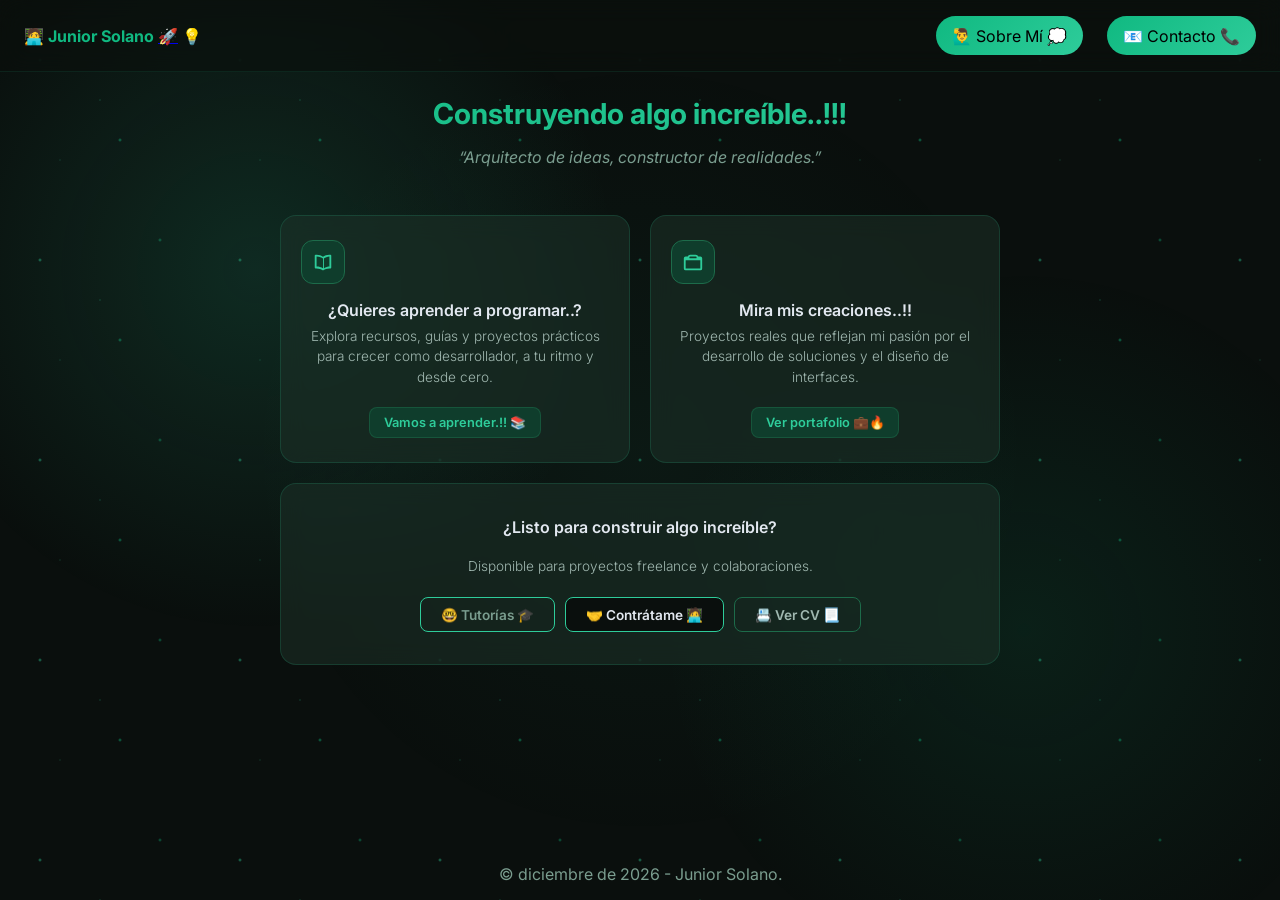
==== commit 0095b1e9: "page about me" ====
--- a/index.html
+++ b/index.html
@@ -3,7 +3,7 @@
 	<head>
 		<meta charset="UTF-8" />
 		<meta name="viewport" content="width=device-width, initial-scale=1.0" />
-		<title>Junior Solano´s official Website</title>
+		<title>Junior Solano´s O fficial Website</title>
 		<link
 			href="https://fonts.googleapis.com/css2?family=Inter:wght@300;400;600;700&display=swap"
 			rel="stylesheet"
@@ -13,21 +13,48 @@
 	</head>
 	<body>
 		<header>
-			<div class="logo" onclick="openModal()">🧑‍💻 Junior Solano 💡</div>
+			<div class="logo" onclick="openModal()">
+				🧑‍💻 Junior Solano
+
+				<a href="constructor.html" class=""> 🚀</a>
+
+				💡
+			</div>
 
 			<nav>
 				<a href="about.html" class="btn">🙋‍♂️ Sobre Mí 💭</a>
-				<a href="contact.html" class="btn">Contacto 📞</a>
+				<a href="contact.html" class="btn">📧 Contacto 📞</a>
 			</nav>
 
-			<div class="burger" id="burger" onclick="toggleMenu()">
+			<div
+				class="burger"
+				id="burger"
+				onclick="toggleMenu()"
+				aria-label="Abrir menú"
+				role="button"
+				tabindex="0"
+			>
 				<span></span><span></span><span></span>
 			</div>
 		</header>
 
-		<div class="mobile-menu" id="mobileMenu">
-			<a href="#about" class="btn">🙋‍♂️ Sobre Mí 💭</a>
-			<a href="#contact" class="btn">Contacto 📞</a>
+		<div
+			class="mobile-menu-overlay"
+			id="mobileMenuOverlay"
+			onclick="closeMenu()"
+		></div>
+
+		<div class="mobile-menu" id="mobileMenu" aria-hidden="true">
+			<button
+				class="mobile-close"
+				type="button"
+				onclick="closeMenu()"
+				aria-label="Cerrar menú"
+			>
+				✕ Cerrar
+			</button>
+			<a href="about.html" class="btn">🙋‍♂️ Sobre Mí 💭</a>
+			<a href="contact.html" class="btn">📧 Contacto 📞</a>
 		</div>
 
 		<section class="hero">
@@ -93,23 +120,19 @@
 						Disponible para proyectos freelance y colaboraciones.
 					</p>
 					<div class="cta-btns">
+						<a href="tutorias.html" class="cta-btn cta-default"
+							>🤓 Tutorías 🎓</a
+						>
 						<a href="contacto.html" class="cta-btn cta-primary"
-							>Contrátame 🧑‍💻</a
+							>🤝 Contrátame 🧑‍💻</a
 						>
 						<a href="cv.html" class="cta-btn cta-secondary"
-							>Ver CV 📃</a
+							>📇 Ver CV 📃</a
 						>
 					</div>
 				</div>
 			</div>
 		</section>
-
-		<!-- Sección de contacto 
-		<section id="contact" class="section">
-			
-			<h2 style="color: var(--muted)">				<a href="constructor.html" class="">Hablemos 🚀<h2/></a>
-		</section>
-	-->
 
 		<footer><span id="copyright"></span></footer>
 
--- a/styles.css
+++ b/styles.css
@@ -178,24 +178,65 @@
 }
 
 /* MOBILE MENU FIXED + LOWER */
+.mobile-menu-overlay {
+	position: fixed;
+	inset: 0;
+	background: rgba(0, 0, 0, 0.48);
+	opacity: 0;
+	visibility: hidden;
+	transition:
+		opacity 0.3s ease,
+		visibility 0.3s ease;
+	z-index: 1000;
+}
+
+.mobile-menu-overlay.open {
+	opacity: 1;
+	visibility: visible;
+}
+
 .mobile-menu {
 	position: fixed;
-	top: 70px;
+	top: 0;
 	right: 0;
-	height: calc(100vh - 70px);
-	width: 75%;
-	background: rgba(10, 15, 13, 0.95);
-	backdrop-filter: blur(20px);
+	height: 100vh;
+	width: min(320px, 85%);
+	background: rgba(10, 15, 13, 0.98);
+	backdrop-filter: blur(18px);
 	display: flex;
 	flex-direction: column;
-	padding: 2rem;
-	gap: 1rem;
-	transform: translateX(100%);
-	transition: transform 0.4s ease;
+	padding: 2rem 1.5rem;
+	gap: 1.2rem;
+	transform: translateX(110%);
+	transition: transform 0.35s ease;
+	z-index: 1001;
 }
 
 .mobile-menu.open {
 	transform: translateX(0);
+}
+
+.mobile-close {
+	align-self: flex-end;
+	background: transparent;
+	border: 1px solid rgba(255, 255, 255, 0.18);
+	color: var(--text);
+	padding: 0.55rem 0.85rem;
+	border-radius: 999px;
+	font-size: 0.95rem;
+	cursor: pointer;
+	transition:
+		background 0.2s ease,
+		transform 0.2s ease;
+}
+
+.mobile-close:hover {
+	background: rgba(255, 255, 255, 0.08);
+	transform: translateX(-2px);
+}
+
+body.menu-open {
+	overflow: hidden;
 }
 
 .mobile-menu a {
@@ -231,7 +272,7 @@
 
 .hero,
 .section {
-	padding: 2rem 1.5rem;
+	padding: 1.5rem 1.5rem;
 	text-align: center;
 }
 
@@ -251,45 +292,6 @@
 	margin: 1rem 0;
 }
 
-.cards {
-	display: grid;
-	grid-template-columns: 1fr;
-	gap: 20px;
-}
-
-.card {
-	background: rgba(30, 50, 40, 0.55);
-	color: var(--text);
-	border-radius: 25px;
-	padding: 30px;
-	cursor: pointer;
-	display: flex;
-	flex-direction: column;
-	justify-content: space-between;
-	min-height: 150px;
-	backdrop-filter: blur(10px);
-	transition:
-		transform 0.3s ease,
-		box-shadow 0.3s ease;
-	animation: slideUp 0.8s ease forwards;
-}
-
-.card:hover {
-	transform: translateY(-8px) scale(1.02);
-	box-shadow: 0 10px 30px rgba(0, 0, 0, 0.3);
-	background: rgba(20, 58, 41, 0.75);
-}
-
-.arrow {
-	align-self: flex-end;
-	font-size: 1.5rem;
-	transition: transform 0.3s ease;
-}
-
-.card:hover .arrow {
-	transform: translateX(8px);
-}
-
 .wide {
 	min-height: 180px;
 }
@@ -308,7 +310,7 @@
 footer {
 	margin-top: auto;
 	text-align: center;
-	padding: 1.5rem;
+	padding: 1rem;
 	color: var(--muted);
 }
 
@@ -458,7 +460,7 @@
 }
 
 .card:hover .card-icon {
-	transform: rotate(12deg) scale(1.18);
+	transform: rotate(360deg) scale(1.5);
 	background: #1a5e48;
 	border-color: #2ecc9a88;
 }
@@ -556,8 +558,8 @@
 }
 
 .cta-primary {
-	background: #2ecc9a;
-	color: #0a0f0d;
+	background: var(--bg);
+	color: var(--text);
 	border: 1px solid #2ecc9a;
 }
 
@@ -575,6 +577,19 @@
 .cta-secondary:hover {
 	border-color: #2ecc9a;
 	color: #e2e8f0;
+	transform: translateY(-2px);
+}
+
+.cta-default {
+	background: transparent;
+	color: var(--muted);
+	border: 1px solid #2ecc9a;
+}
+
+.cta-default:hover {
+	background: rgba(46, 204, 154, 0.12);
+	border-color: #10b981;
+	color: #10b981;
 	transform: translateY(-2px);
 }
 
@@ -675,3 +690,127 @@
 			200px 200px;
 	}
 }
+
+/* ══════════════════════════════════════════════════════════════════════════════
+   CONSTRUCTOR PAGE - ABOUT GRID
+   ═════════════════════════════════════════════════════════════════════════════ */
+
+.hero-content {
+	display: flex;
+	flex-direction: column;
+	align-items: center;
+	gap: 0.5rem;
+}
+
+.about-grid {
+	display: grid;
+	grid-template-columns: 1fr;
+	gap: 2rem;
+	width: 100%;
+	max-width: 720px;
+	margin: 0 auto;
+}
+
+.hero-body {
+	display: grid;
+	grid-template-columns: 1fr;
+	gap: 2.5rem;
+	align-items: flex-start;
+	width: 100%;
+	margin-top: 2rem;
+}
+
+.about-image {
+	display: flex;
+	justify-content: center;
+	align-items: center;
+	order: 1;
+}
+
+.profile-img {
+	width: 100%;
+	max-width: 260px;
+	border-radius: 20px;
+	border: 2px solid rgba(46, 204, 154, 0.25);
+	box-shadow: 0 12px 40px rgba(46, 204, 154, 0.18);
+	object-fit: cover;
+	transition:
+		transform 0.4s cubic-bezier(0.22, 1, 0.36, 1),
+		box-shadow 0.4s ease,
+		border-color 0.4s ease;
+}
+
+.profile-img:hover {
+	transform: scale(1.06) translateY(-6px);
+	box-shadow: 0 16px 56px rgba(46, 204, 154, 0.3);
+	border-color: rgba(46, 204, 154, 0.5);
+}
+
+.about-text {
+	display: flex;
+	flex-direction: column;
+	gap: 1.2rem;
+	order: 2;
+}
+
+.about-text h3 {
+	font-size: 1.5rem;
+	font-weight: 700;
+	background: var(--gradient);
+	-webkit-background-clip: text;
+	-webkit-text-fill-color: transparent;
+	margin: 0;
+}
+
+.about-subtitle {
+	font-size: 1rem;
+	font-weight: 600;
+	color: #2ecc9a;
+	margin: 0;
+}
+
+.about-description {
+	font-size: 0.95rem;
+	line-height: 1.8;
+	color: #a0b8b0;
+	margin: 0;
+	transition: color 0.3s ease;
+}
+
+.about-text:hover .about-description {
+	color: #c0d8d0;
+}
+
+@media (min-width: 768px) {
+	.hero-body {
+		grid-template-columns: auto 1fr;
+		gap: 4rem;
+		align-items: center;
+	}
+
+	.about-image {
+		order: 1;
+		flex-shrink: 0;
+	}
+
+	.about-text {
+		order: 2;
+		gap: 1.5rem;
+	}
+
+	.about-text h3 {
+		font-size: 1.8rem;
+	}
+
+	.about-subtitle {
+		font-size: 1.1rem;
+	}
+
+	.about-description {
+		font-size: 0.98rem;
+	}
+
+	.profile-img {
+		max-width: 320px;
+	}
+}
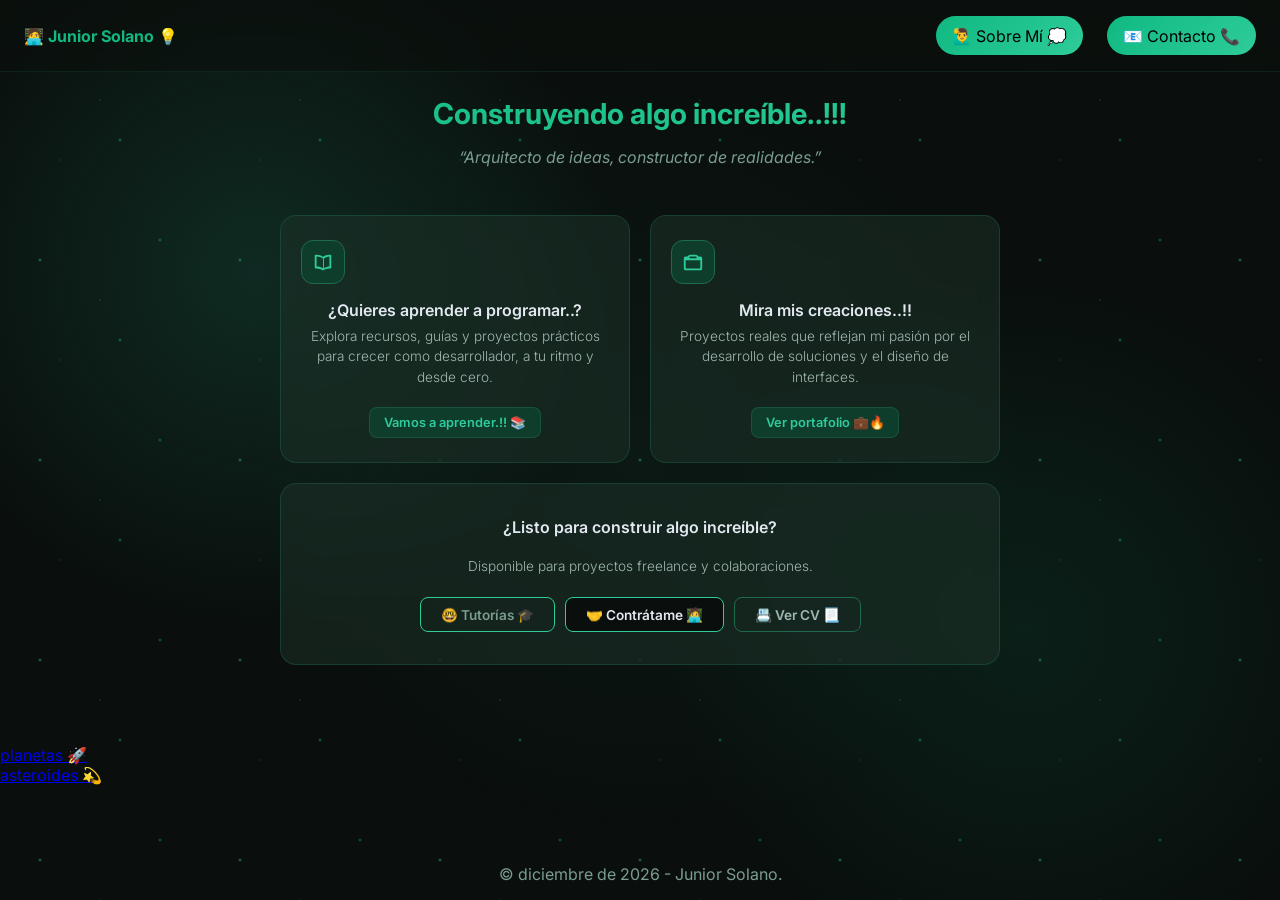
==== commit 9928f6aa: "Asteroids improved" ====
--- a/index.html
+++ b/index.html
@@ -13,13 +13,7 @@
 	</head>
 	<body>
 		<header>
-			<div class="logo" onclick="openModal()">
-				🧑‍💻 Junior Solano
-
-				<a href="constructor.html" class=""> 🚀</a>
-
-				💡
-			</div>
+			<div class="logo" onclick="openModal()">🧑‍💻 Junior Solano 💡</div>
 
 			<nav>
 				<a href="about.html" class="btn">🙋‍♂️ Sobre Mí 💭</a>
@@ -134,6 +128,10 @@
 			</div>
 		</section>
 
+		<a href="ideas/lineamark3.html" class="">planetas 🚀</a>
+
+		<a href="asteroids copy.html" class="">asteroides 💫</a>
+
 		<footer><span id="copyright"></span></footer>
 
 		<!-- MODAL -->
@@ -143,7 +141,8 @@
 				<p style="color: var(--muted); margin: 10px 0">
 					Este sitio compila sin errores... mi vida no ;-)
 				</p>
-				<a href="#" class="btn">Ver algo más cool</a>
+				<br />
+				<a href="asteroids.html" class="btn">Ver algo más cool</a>
 			</div>
 		</div>
 
